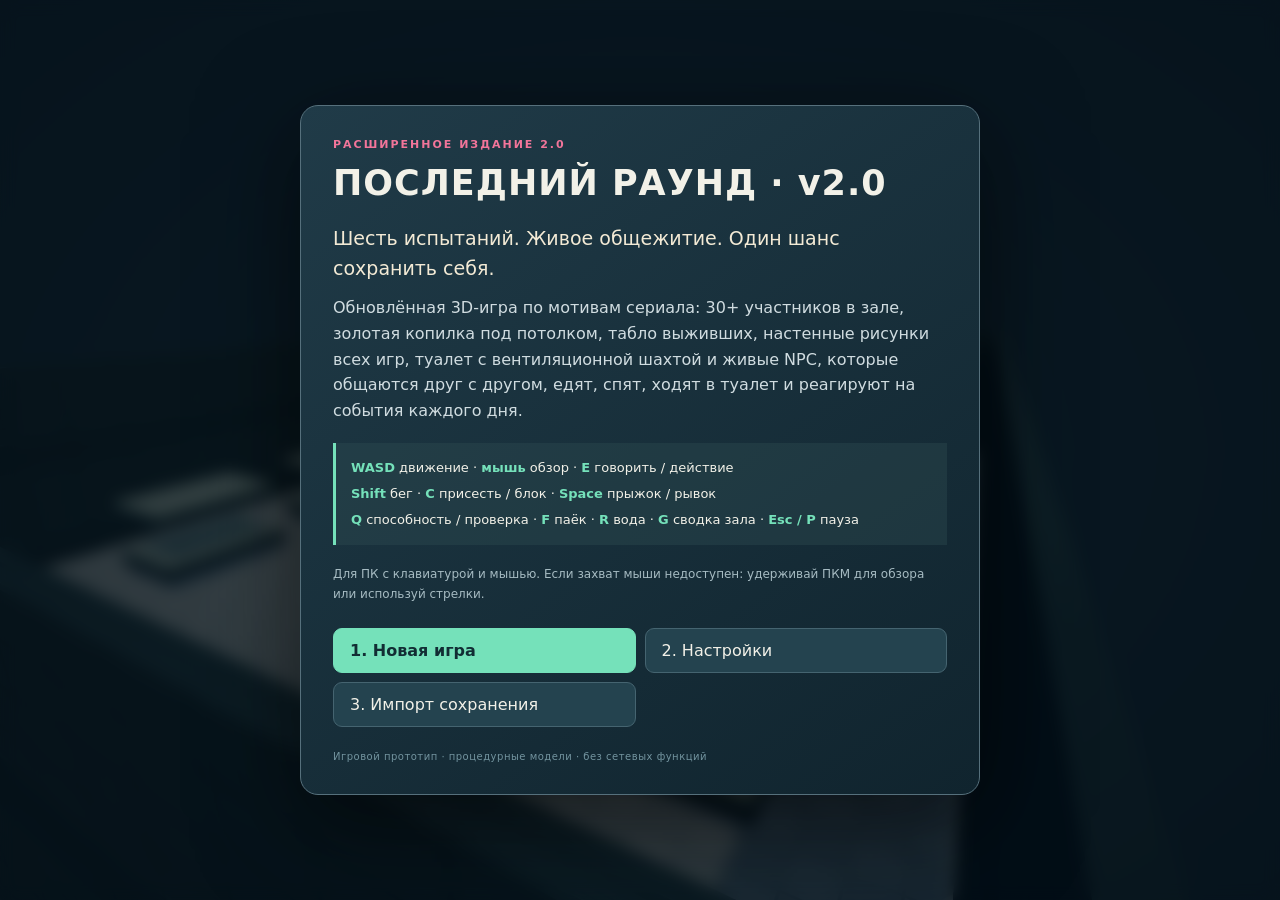
==== index.html @ 89675ab2 "Deploy Last Trial 3D v2.0" ====
<!doctype html>
<html lang="ru"><head><meta charset="utf-8"><meta name="viewport" content="width=device-width,initial-scale=1"><title>Последний раунд — одиночная 3D-игра</title><link rel="stylesheet" href="style.css"></head><body>
<div id="viewport"></div><div class="vignette"></div><div id="bootError"></div>
<div id="hud" class="hidden"><header><div class="brand">ПОСЛЕДНИЙ <em>РАУНД</em></div><div class="stage"><b id="day">ДЕНЬ 1 / 6</b><span id="round">ОБЩЕЖИТИЕ</span></div><button id="pauseButton">Ⅱ <span>Пауза</span></button></header>
<aside id="objective"><div class="eyebrow">ТВОЯ ЦЕЛЬ</div><h2 id="objectiveTitle"></h2><p id="objectiveText"></p><div id="special"></div></aside>
<div id="statusChip"></div><div id="crosshair">+</div><div id="prompt"></div>
<div id="vitals"><div><label>Здоровье <b id="hpNum">100</b></label><div class="bar"><i id="hpBar"></i></div></div><div><label>Силы <b id="energyNum">100</b></label><div class="bar energy"><i id="energyBar"></i></div></div><div><label>Сытость <b id="hungerNum">85</b></label><div class="bar hunger"><i id="hungerBar"></i></div></div></div><div id="inventory"></div><div id="controlHint">WASD — движение · E — действие · G — сводка NPC · F — паёк · R — вода · Shift — бег · C — присесть · P — пауза</div></div>
<div id="toast"></div>
<div id="modal" class="open"><section class="dialog"><div id="modalTag" class="eyebrow"></div><h1 id="modalTitle"></h1><div id="modalBody"></div><div id="modalButtons"></div><footer>Игровой прототип · процедурные модели · без сетевых функций</footer></section></div>
<div id="carvePanel"><section><div class="eyebrow">ИСПЫТАНИЕ 02 / РАБОЧИЙ СТОЛ</div><h2 id="carveName">Круг</h2><canvas id="carveCanvas" width="540" height="540"></canvas></section><aside><h2>Не торопись.</h2><p>Начни с зелёной точки. Удерживай левую кнопку и следуй за голубой точкой по контуру.</p><p>Отпусти кнопку, чтобы снять нагрузку с иглы. Резкие движения и уход с линии вызывают трещины.</p><div id="carveStats"></div><button id="soften" class="primary">Смягчить сахар · 1 вода</button><button id="carvePause">Пауза / P</button><p class="small">Союз с Асей увеличивает точность.<br>Сахарная фигура — отдельная мини-игра с управлением мышью.</p></aside></div>
<script src="vendor/three.min.js"></script><script>if(!window.THREE){document.getElementById('bootError').style.display='block';document.getElementById('bootError').textContent='Не найден локальный движок. Распакуй весь архив и открой index.html из папки игры.';}</script><script src="game.js"></script></body></html>
---- style.css ----
:root{--ink:#f2f1e8;--muted:#a6bbc2;--pink:#f2759a;--mint:#75e1ba;--panel:rgba(12,27,36,.90)}*{box-sizing:border-box}body{margin:0;background:#122630;color:var(--ink);font-family:system-ui,-apple-system,'Segoe UI',sans-serif;overflow:hidden}button{font:inherit;cursor:pointer;color:var(--ink);background:#24434f;border:1px solid #456470;border-radius:9px;padding:12px 16px;text-align:left;transition:.15s}button:hover{background:#355765;border-color:#8ad9c5;transform:translateY(-1px)}button:focus-visible{outline:3px solid #fff}button.primary{color:#122d34;background:var(--mint);border-color:var(--mint);font-weight:700}button.primary:hover{background:#a0f0d1}#viewport{position:fixed;inset:0}#gameCanvas{display:block;width:100%;height:100%}.vignette{position:fixed;inset:0;background:radial-gradient(ellipse at center,transparent 38%,rgba(4,13,22,.42));pointer-events:none}#hud{position:fixed;inset:0;pointer-events:none}.hidden{display:none!important}header{position:absolute;left:24px;right:24px;top:20px;display:flex;align-items:center;gap:25px;padding:14px 18px;background:rgba(13,29,38,.8);border:1px solid #45606a70;border-radius:12px;backdrop-filter:blur(8px)}.brand{font-weight:900;letter-spacing:2px;font-size:17px}.brand em{font-style:normal;color:var(--pink)}.stage{display:flex;gap:16px;align-items:center;margin-left:auto;font-size:12px;letter-spacing:1px}.stage b{color:var(--mint)}header button{pointer-events:auto;padding:7px 14px;font-size:14px}#objective{position:absolute;left:24px;top:110px;width:310px;padding:20px;background:var(--panel);border:1px solid #45606a70;border-radius:12px}.eyebrow{color:var(--pink);font-size:11px;font-weight:800;letter-spacing:2px}h2{font-size:19px;margin:10px 0 12px}p{line-height:1.6;margin:12px 0;color:#d0dce0}#objective p{font-size:13px;margin-bottom:15px}#special{font-size:13px;line-height:1.8;color:#f6daa3;border-top:1px solid #39535c;padding-top:12px;min-height:30px}#vitals{position:absolute;left:24px;bottom:78px;display:flex;gap:16px;padding:13px 16px;background:var(--panel);border-radius:10px;border:1px solid #45606a70;width:440px}#vitals>div{flex:1}#vitals label{display:flex;justify-content:space-between;font-size:11px;color:var(--muted);margin-bottom:6px}#vitals b{color:var(--ink)}.bar{height:5px;background:#344a53;border-radius:3px;overflow:hidden}.bar i{display:block;height:100%;background:var(--pink);transition:width .15s}.energy i{background:var(--mint)}.hunger i{background:#e9c072}#inventory{position:absolute;right:24px;bottom:82px;display:flex;gap:10px;flex-wrap:wrap;justify-content:flex-end;max-width:600px}#inventory span{font-size:12px;padding:9px 13px;border:1px solid #47606988;background:var(--panel);border-radius:8px;color:var(--muted)}#inventory b{color:var(--ink);margin-left:7px}#controlHint{position:absolute;bottom:23px;width:100%;text-align:center;color:#c0d1d7;font-size:11px;letter-spacing:.3px}#crosshair{position:absolute;left:50%;top:50%;transform:translate(-50%,-50%);color:#ffffffb0;font-size:23px;font-weight:200;text-shadow:0 1px 3px #000}#prompt{position:absolute;top:64%;left:50%;transform:translateX(-50%);font-size:15px;font-weight:600;background:var(--panel);padding:10px 20px;border-radius:8px;white-space:nowrap}#prompt:empty{display:none}#statusChip{position:absolute;top:108px;left:50%;transform:translateX(-50%);padding:12px 20px;border-radius:30px;font-weight:800;font-size:15px;letter-spacing:1px;box-shadow:0 5px 30px #0006}#statusChip:empty{display:none}#toast{position:fixed;bottom:150px;left:50%;transform:translate(-50%,15px);max-width:600px;text-align:center;background:#142c37ee;border:1px solid #79b7a899;color:#f3ead1;padding:13px 21px;border-radius:10px;opacity:0;transition:.25s;pointer-events:none;z-index:30;font-size:14px}#toast.visible{opacity:1;transform:translate(-50%,0)}#modal{display:none;position:fixed;inset:0;align-items:center;justify-content:center;background:rgba(4,15,24,.68);backdrop-filter:blur(8px);z-index:20;padding:22px}#modal.open{display:flex}.dialog{width:680px;max-height:94vh;overflow-y:auto;background:linear-gradient(145deg,#203b48,#10242e);border:1px solid #56707c;border-radius:18px;padding:32px;box-shadow:0 25px 100px #0009}.dialog h1{font-size:35px;font-weight:900;letter-spacing:1px;line-height:1.1;margin:13px 0 20px}.lead{font-size:19px;color:#f3ead5!important}.small{font-size:12px;color:var(--muted);line-height:1.6}.menuInfo{border-left:3px solid var(--mint);padding:12px 15px;background:#2d4b5266;line-height:2;font-size:13px;margin:20px 0}.menuInfo b{color:var(--mint)}#modalButtons{display:grid;grid-template-columns:1fr 1fr;gap:9px;margin-top:24px}#modalButtons button:first-child:nth-last-child(1){grid-column:1/-1}.dialog footer{color:#73949f;font-size:10px;letter-spacing:.5px;margin-top:24px}.dialog ul{padding-left:20px}.dialog li{font-size:14px;color:#d1dfe1;line-height:1.65;margin:8px 0}.results{display:grid;grid-template-columns:1fr 1fr;gap:8px}.results p{background:#2a4650;border-radius:7px;padding:10px;margin:0;font-size:12px}.results b{color:var(--mint)}#carvePanel{display:none;position:fixed;inset:0;z-index:10;align-items:center;justify-content:center;gap:24px;padding:25px;background:#132630f5}#carvePanel.open{display:flex}#carvePanel section{width:min(61vh,540px)}#carvePanel h2{margin-top:9px}#carveCanvas{width:100%;aspect-ratio:1;border:1px solid #9d875e;border-radius:16px;cursor:crosshair;touch-action:none}#carvePanel aside{width:270px}#carvePanel p{font-size:13px}#carvePanel button{display:block;width:100%;margin:12px 0}#carveStats{padding:15px 0;color:#f5dca6;line-height:1.8;font-size:14px}.meter{height:28px;background:#3b3e3d;position:relative;border-radius:5px;overflow:hidden;margin-bottom:12px}.meter .good{position:absolute;top:0;bottom:0;background:#448968}.meter i,.pullmeter i{position:absolute;top:0;bottom:0;width:3px;background:#fff}.pullmeter{height:15px;background:linear-gradient(90deg,#a1445f,#c39863,#459773);position:relative;border-radius:5px;margin-bottom:10px}#bootError{display:none;position:fixed;inset:30%;z-index:99;background:#562e3f;padding:25px;border-radius:12px}
@media(max-width:900px){#objective{width:250px;padding:14px;top:93px}header{left:12px;right:12px;top:12px;padding:10px}.brand{font-size:12px;letter-spacing:1px}.stage{gap:8px;font-size:10px}header button span{display:none}#vitals{left:12px;bottom:75px;width:330px}#inventory{right:12px;max-width:370px;bottom:130px}#controlHint{padding:0 15px;bottom:15px}.dialog{padding:24px}.dialog h1{font-size:29px}#toast{bottom:205px;width:75%}#carvePanel{gap:15px;padding:15px}#carvePanel section{width:min(60vh,55vw)}#carvePanel aside{width:240px}}
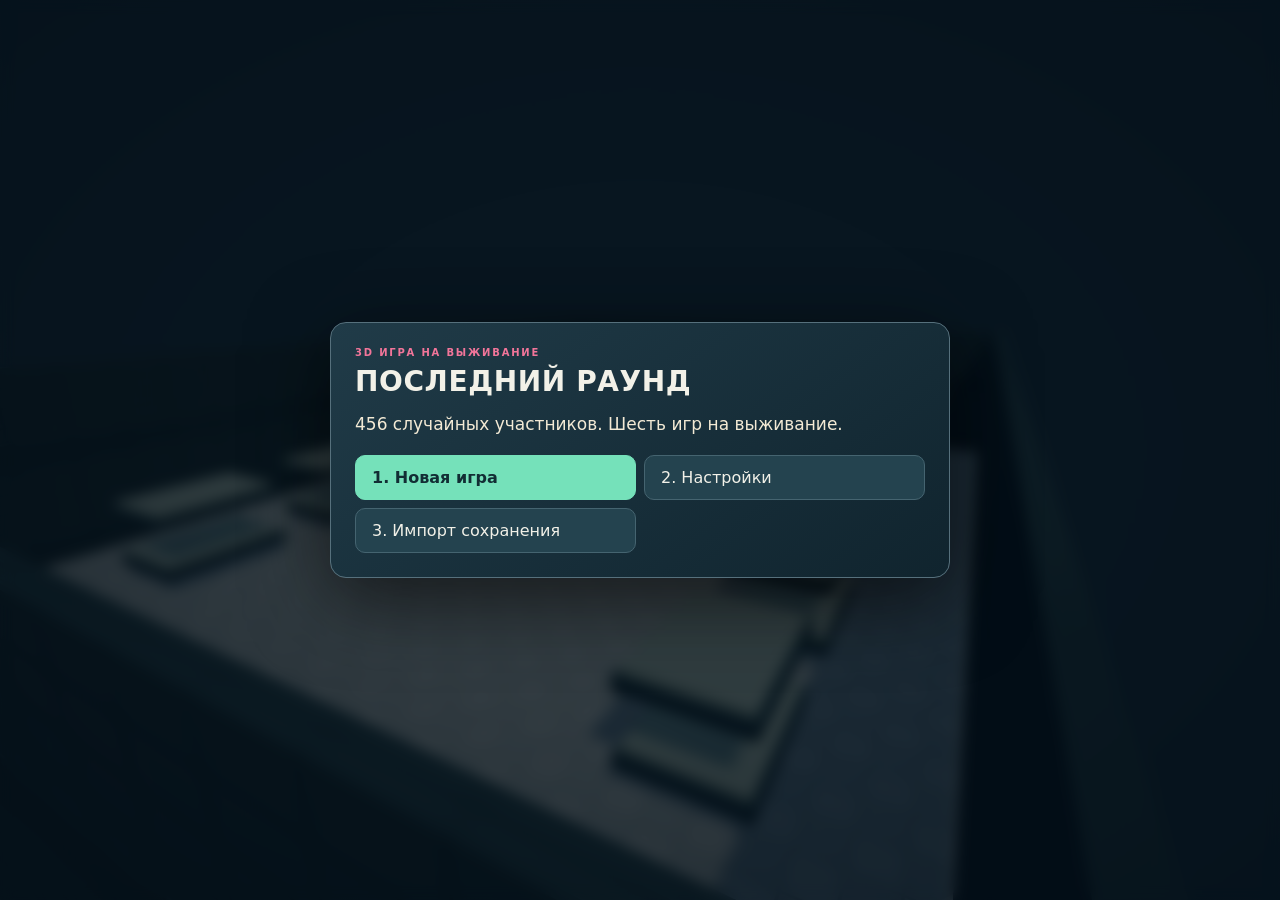
==== commit e26b42bb: "v2.1: Random NPCs with random perks, clean menus, and mobile touch controls" ====
--- a/index.html
+++ b/index.html
@@ -1,11 +1,23 @@
 <!doctype html>
-<html lang="ru"><head><meta charset="utf-8"><meta name="viewport" content="width=device-width,initial-scale=1"><title>Последний раунд — одиночная 3D-игра</title><link rel="stylesheet" href="style.css"></head><body>
+<html lang="ru"><head><meta charset="utf-8"><meta name="viewport" content="width=device-width,initial-scale=1,maximum-scale=1,user-scalable=no,viewport-fit=cover"><title>Последний раунд — 3D-игра</title><link rel="stylesheet" href="style.css"></head><body>
 <div id="viewport"></div><div class="vignette"></div><div id="bootError"></div>
-<div id="hud" class="hidden"><header><div class="brand">ПОСЛЕДНИЙ <em>РАУНД</em></div><div class="stage"><b id="day">ДЕНЬ 1 / 6</b><span id="round">ОБЩЕЖИТИЕ</span></div><button id="pauseButton">Ⅱ <span>Пауза</span></button></header>
-<aside id="objective"><div class="eyebrow">ТВОЯ ЦЕЛЬ</div><h2 id="objectiveTitle"></h2><p id="objectiveText"></p><div id="special"></div></aside>
+<div id="hud" class="hidden"><header><div class="brand">ПОСЛЕДНИЙ <em>РАУНД</em></div><div class="stage"><b id="day">ДЕНЬ 1 / 6</b><span id="round">ОБЩЕЖИТИЕ</span></div><button id="pauseButton">Ⅱ <span>Меню</span></button></header>
+<aside id="objective"><div class="eyebrow">ЦЕЛЬ</div><h2 id="objectiveTitle"></h2><p id="objectiveText"></p><div id="special"></div></aside>
 <div id="statusChip"></div><div id="crosshair">+</div><div id="prompt"></div>
-<div id="vitals"><div><label>Здоровье <b id="hpNum">100</b></label><div class="bar"><i id="hpBar"></i></div></div><div><label>Силы <b id="energyNum">100</b></label><div class="bar energy"><i id="energyBar"></i></div></div><div><label>Сытость <b id="hungerNum">85</b></label><div class="bar hunger"><i id="hungerBar"></i></div></div></div><div id="inventory"></div><div id="controlHint">WASD — движение · E — действие · G — сводка NPC · F — паёк · R — вода · Shift — бег · C — присесть · P — пауза</div></div>
+<div id="vitals"><div><label>Здоровье <b id="hpNum">100</b></label><div class="bar"><i id="hpBar"></i></div></div><div><label>Силы <b id="energyNum">100</b></label><div class="bar energy"><i id="energyBar"></i></div></div><div><label>Сытость <b id="hungerNum">85</b></label><div class="bar hunger"><i id="hungerBar"></i></div></div></div>
+<div id="inventory"></div>
+<div id="touchUI" class="hidden">
+  <div id="joyZone"><div id="joyBase"><div id="joyKnob"></div></div></div>
+  <div id="touchRight">
+    <button id="btnAct" class="tbtn act">E</button>
+    <button id="btnJump" class="tbtn">Прыжок</button>
+    <button id="btnCrouch" class="tbtn">Упор / C</button>
+    <button id="btnSkill" class="tbtn">Q</button>
+    <button id="btnExtra" class="tbtn hidden">Удар</button>
+  </div>
+</div>
+</div>
 <div id="toast"></div>
-<div id="modal" class="open"><section class="dialog"><div id="modalTag" class="eyebrow"></div><h1 id="modalTitle"></h1><div id="modalBody"></div><div id="modalButtons"></div><footer>Игровой прототип · процедурные модели · без сетевых функций</footer></section></div>
-<div id="carvePanel"><section><div class="eyebrow">ИСПЫТАНИЕ 02 / РАБОЧИЙ СТОЛ</div><h2 id="carveName">Круг</h2><canvas id="carveCanvas" width="540" height="540"></canvas></section><aside><h2>Не торопись.</h2><p>Начни с зелёной точки. Удерживай левую кнопку и следуй за голубой точкой по контуру.</p><p>Отпусти кнопку, чтобы снять нагрузку с иглы. Резкие движения и уход с линии вызывают трещины.</p><div id="carveStats"></div><button id="soften" class="primary">Смягчить сахар · 1 вода</button><button id="carvePause">Пауза / P</button><p class="small">Союз с Асей увеличивает точность.<br>Сахарная фигура — отдельная мини-игра с управлением мышью.</p></aside></div>
-<script src="vendor/three.min.js"></script><script>if(!window.THREE){document.getElementById('bootError').style.display='block';document.getElementById('bootError').textContent='Не найден локальный движок. Распакуй весь архив и открой index.html из папки игры.';}</script><script src="game.js"></script></body></html>
+<div id="modal" class="open"><section class="dialog"><div id="modalTag" class="eyebrow"></div><h1 id="modalTitle"></h1><div id="modalBody"></div><div id="modalButtons"></div></section></div>
+<div id="carvePanel"><section><div class="eyebrow">ИСПЫТАНИЕ 02</div><h2 id="carveName">Круг</h2><canvas id="carveCanvas" width="540" height="540"></canvas></section><aside><h2>Веди иглу по линии</h2><div id="carveStats"></div><button id="soften" class="primary">Смягчить сахар · 1 вода</button><button id="carvePause">Пауза</button></aside></div>
+<script src="vendor/three.min.js"></script><script>if(!window.THREE){document.getElementById('bootError').style.display='block';document.getElementById('bootError').textContent='Не найден локальный движок. Открой ИГРАТЬ.html или распакуй весь архив.';}</script><script src="game.js"></script></body></html>
--- a/style.css
+++ b/style.css
@@ -1,2 +1,114 @@
-:root{--ink:#f2f1e8;--muted:#a6bbc2;--pink:#f2759a;--mint:#75e1ba;--panel:rgba(12,27,36,.90)}*{box-sizing:border-box}body{margin:0;background:#122630;color:var(--ink);font-family:system-ui,-apple-system,'Segoe UI',sans-serif;overflow:hidden}button{font:inherit;cursor:pointer;color:var(--ink);background:#24434f;border:1px solid #456470;border-radius:9px;padding:12px 16px;text-align:left;transition:.15s}button:hover{background:#355765;border-color:#8ad9c5;transform:translateY(-1px)}button:focus-visible{outline:3px solid #fff}button.primary{color:#122d34;background:var(--mint);border-color:var(--mint);font-weight:700}button.primary:hover{background:#a0f0d1}#viewport{position:fixed;inset:0}#gameCanvas{display:block;width:100%;height:100%}.vignette{position:fixed;inset:0;background:radial-gradient(ellipse at center,transparent 38%,rgba(4,13,22,.42));pointer-events:none}#hud{position:fixed;inset:0;pointer-events:none}.hidden{display:none!important}header{position:absolute;left:24px;right:24px;top:20px;display:flex;align-items:center;gap:25px;padding:14px 18px;background:rgba(13,29,38,.8);border:1px solid #45606a70;border-radius:12px;backdrop-filter:blur(8px)}.brand{font-weight:900;letter-spacing:2px;font-size:17px}.brand em{font-style:normal;color:var(--pink)}.stage{display:flex;gap:16px;align-items:center;margin-left:auto;font-size:12px;letter-spacing:1px}.stage b{color:var(--mint)}header button{pointer-events:auto;padding:7px 14px;font-size:14px}#objective{position:absolute;left:24px;top:110px;width:310px;padding:20px;background:var(--panel);border:1px solid #45606a70;border-radius:12px}.eyebrow{color:var(--pink);font-size:11px;font-weight:800;letter-spacing:2px}h2{font-size:19px;margin:10px 0 12px}p{line-height:1.6;margin:12px 0;color:#d0dce0}#objective p{font-size:13px;margin-bottom:15px}#special{font-size:13px;line-height:1.8;color:#f6daa3;border-top:1px solid #39535c;padding-top:12px;min-height:30px}#vitals{position:absolute;left:24px;bottom:78px;display:flex;gap:16px;padding:13px 16px;background:var(--panel);border-radius:10px;border:1px solid #45606a70;width:440px}#vitals>div{flex:1}#vitals label{display:flex;justify-content:space-between;font-size:11px;color:var(--muted);margin-bottom:6px}#vitals b{color:var(--ink)}.bar{height:5px;background:#344a53;border-radius:3px;overflow:hidden}.bar i{display:block;height:100%;background:var(--pink);transition:width .15s}.energy i{background:var(--mint)}.hunger i{background:#e9c072}#inventory{position:absolute;right:24px;bottom:82px;display:flex;gap:10px;flex-wrap:wrap;justify-content:flex-end;max-width:600px}#inventory span{font-size:12px;padding:9px 13px;border:1px solid #47606988;background:var(--panel);border-radius:8px;color:var(--muted)}#inventory b{color:var(--ink);margin-left:7px}#controlHint{position:absolute;bottom:23px;width:100%;text-align:center;color:#c0d1d7;font-size:11px;letter-spacing:.3px}#crosshair{position:absolute;left:50%;top:50%;transform:translate(-50%,-50%);color:#ffffffb0;font-size:23px;font-weight:200;text-shadow:0 1px 3px #000}#prompt{position:absolute;top:64%;left:50%;transform:translateX(-50%);font-size:15px;font-weight:600;background:var(--panel);padding:10px 20px;border-radius:8px;white-space:nowrap}#prompt:empty{display:none}#statusChip{position:absolute;top:108px;left:50%;transform:translateX(-50%);padding:12px 20px;border-radius:30px;font-weight:800;font-size:15px;letter-spacing:1px;box-shadow:0 5px 30px #0006}#statusChip:empty{display:none}#toast{position:fixed;bottom:150px;left:50%;transform:translate(-50%,15px);max-width:600px;text-align:center;background:#142c37ee;border:1px solid #79b7a899;color:#f3ead1;padding:13px 21px;border-radius:10px;opacity:0;transition:.25s;pointer-events:none;z-index:30;font-size:14px}#toast.visible{opacity:1;transform:translate(-50%,0)}#modal{display:none;position:fixed;inset:0;align-items:center;justify-content:center;background:rgba(4,15,24,.68);backdrop-filter:blur(8px);z-index:20;padding:22px}#modal.open{display:flex}.dialog{width:680px;max-height:94vh;overflow-y:auto;background:linear-gradient(145deg,#203b48,#10242e);border:1px solid #56707c;border-radius:18px;padding:32px;box-shadow:0 25px 100px #0009}.dialog h1{font-size:35px;font-weight:900;letter-spacing:1px;line-height:1.1;margin:13px 0 20px}.lead{font-size:19px;color:#f3ead5!important}.small{font-size:12px;color:var(--muted);line-height:1.6}.menuInfo{border-left:3px solid var(--mint);padding:12px 15px;background:#2d4b5266;line-height:2;font-size:13px;margin:20px 0}.menuInfo b{color:var(--mint)}#modalButtons{display:grid;grid-template-columns:1fr 1fr;gap:9px;margin-top:24px}#modalButtons button:first-child:nth-last-child(1){grid-column:1/-1}.dialog footer{color:#73949f;font-size:10px;letter-spacing:.5px;margin-top:24px}.dialog ul{padding-left:20px}.dialog li{font-size:14px;color:#d1dfe1;line-height:1.65;margin:8px 0}.results{display:grid;grid-template-columns:1fr 1fr;gap:8px}.results p{background:#2a4650;border-radius:7px;padding:10px;margin:0;font-size:12px}.results b{color:var(--mint)}#carvePanel{display:none;position:fixed;inset:0;z-index:10;align-items:center;justify-content:center;gap:24px;padding:25px;background:#132630f5}#carvePanel.open{display:flex}#carvePanel section{width:min(61vh,540px)}#carvePanel h2{margin-top:9px}#carveCanvas{width:100%;aspect-ratio:1;border:1px solid #9d875e;border-radius:16px;cursor:crosshair;touch-action:none}#carvePanel aside{width:270px}#carvePanel p{font-size:13px}#carvePanel button{display:block;width:100%;margin:12px 0}#carveStats{padding:15px 0;color:#f5dca6;line-height:1.8;font-size:14px}.meter{height:28px;background:#3b3e3d;position:relative;border-radius:5px;overflow:hidden;margin-bottom:12px}.meter .good{position:absolute;top:0;bottom:0;background:#448968}.meter i,.pullmeter i{position:absolute;top:0;bottom:0;width:3px;background:#fff}.pullmeter{height:15px;background:linear-gradient(90deg,#a1445f,#c39863,#459773);position:relative;border-radius:5px;margin-bottom:10px}#bootError{display:none;position:fixed;inset:30%;z-index:99;background:#562e3f;padding:25px;border-radius:12px}
-@media(max-width:900px){#objective{width:250px;padding:14px;top:93px}header{left:12px;right:12px;top:12px;padding:10px}.brand{font-size:12px;letter-spacing:1px}.stage{gap:8px;font-size:10px}header button span{display:none}#vitals{left:12px;bottom:75px;width:330px}#inventory{right:12px;max-width:370px;bottom:130px}#controlHint{padding:0 15px;bottom:15px}.dialog{padding:24px}.dialog h1{font-size:29px}#toast{bottom:205px;width:75%}#carvePanel{gap:15px;padding:15px}#carvePanel section{width:min(60vh,55vw)}#carvePanel aside{width:240px}}
+:root{--ink:#f2f1e8;--muted:#a6bbc2;--pink:#f2759a;--mint:#75e1ba;--panel:rgba(12,27,36,.88)}
+*{box-sizing:border-box;-webkit-tap-highlight-color:transparent;user-select:none}
+html,body{margin:0;padding:0;width:100%;height:100%;background:#122630;color:var(--ink);font-family:system-ui,-apple-system,'Segoe UI',sans-serif;overflow:hidden;touch-action:none}
+button{font:inherit;cursor:pointer;color:var(--ink);background:#24434f;border:1px solid #456470;border-radius:10px;padding:12px 16px;text-align:left;transition:.14s;touch-action:manipulation}
+button:hover{background:#355765;border-color:#8ad9c5}
+button:active{transform:scale(.97)}
+button.primary{color:#122d34;background:var(--mint);border-color:var(--mint);font-weight:700}
+button.primary:hover{background:#a0f0d1}
+#viewport{position:fixed;inset:0;touch-action:none}
+#gameCanvas{display:block;width:100%;height:100%;touch-action:none}
+.vignette{position:fixed;inset:0;background:radial-gradient(ellipse at center,transparent 42%,rgba(4,13,22,.42));pointer-events:none}
+#hud{position:fixed;inset:0;pointer-events:none}
+.hidden{display:none!important}
+header{position:absolute;left:16px;right:16px;top:12px;display:flex;align-items:center;gap:14px;padding:10px 15px;background:rgba(13,29,38,.82);border:1px solid #45606a70;border-radius:12px;backdrop-filter:blur(8px);z-index:5}
+.brand{font-weight:900;letter-spacing:1.5px;font-size:16px}
+.brand em{font-style:normal;color:var(--pink)}
+.stage{display:flex;gap:12px;align-items:center;margin-left:auto;font-size:12px;letter-spacing:.8px}
+.stage b{color:var(--mint)}
+header button{pointer-events:auto;padding:7px 13px;font-size:13px;text-align:center}
+#objective{position:absolute;left:16px;top:72px;width:290px;padding:14px 16px;background:var(--panel);border:1px solid #45606a70;border-radius:12px}
+.eyebrow{color:var(--pink);font-size:10px;font-weight:800;letter-spacing:1.8px}
+h2{font-size:17px;margin:6px 0 8px}
+p{line-height:1.5;margin:10px 0;color:#d0dce0}
+#objective p{font-size:12.5px;margin-bottom:10px}
+#special{font-size:12.5px;line-height:1.65;color:#f6daa3;border-top:1px solid #39535c;padding-top:9px;min-height:24px}
+#vitals{position:absolute;left:16px;bottom:16px;display:flex;gap:12px;padding:10px 14px;background:var(--panel);border-radius:10px;border:1px solid #45606a70;width:360px}
+#vitals>div{flex:1}
+#vitals label{display:flex;justify-content:space-between;font-size:11px;color:var(--muted);margin-bottom:5px}
+#vitals b{color:var(--ink)}
+.bar{height:5px;background:#344a53;border-radius:3px;overflow:hidden}
+.bar i{display:block;height:100%;background:var(--pink);transition:width .15s}
+.energy i{background:var(--mint)}
+.hunger i{background:#e9c072}
+#inventory{position:absolute;right:16px;bottom:16px;display:flex;gap:8px;flex-wrap:wrap;justify-content:flex-end;max-width:540px;pointer-events:auto}
+#inventory span{font-size:12px;padding:8px 12px;border:1px solid #47606999;background:var(--panel);border-radius:8px;color:var(--muted);cursor:pointer}
+#inventory span:active{background:#2d515e}
+#inventory b{color:var(--ink);margin-left:5px}
+#crosshair{position:absolute;left:50%;top:50%;transform:translate(-50%,-50%);color:#ffffffb0;font-size:22px;font-weight:200;text-shadow:0 1px 3px #000}
+#prompt{position:absolute;top:62%;left:50%;transform:translateX(-50%);font-size:14px;font-weight:600;background:var(--panel);padding:9px 16px;border-radius:8px;white-space:nowrap;max-width:90vw;overflow:hidden;text-overflow:ellipsis;pointer-events:auto;cursor:pointer}
+#prompt:empty{display:none}
+#statusChip{position:absolute;top:76px;left:50%;transform:translateX(-50%);padding:10px 18px;border-radius:30px;font-weight:800;font-size:14px;letter-spacing:1px;box-shadow:0 5px 24px #0006}
+#statusChip:empty{display:none}
+#toast{position:fixed;top:68px;left:50%;transform:translate(-50%,-10px);max-width:90vw;width:max-content;text-align:center;background:#142c37f2;border:1px solid #79b7a8aa;color:#f3ead1;padding:10px 18px;border-radius:10px;opacity:0;transition:.22s;pointer-events:none;z-index:30;font-size:13.5px}
+#toast.visible{opacity:1;transform:translate(-50%,0)}
+#modal{display:none;position:fixed;inset:0;align-items:center;justify-content:center;background:rgba(4,15,24,.72);backdrop-filter:blur(7px);z-index:20;padding:14px}
+#modal.open{display:flex}
+.dialog{width:min(620px,96vw);max-height:90vh;overflow-y:auto;background:linear-gradient(145deg,#203b48,#10242e);border:1px solid #56707c;border-radius:16px;padding:24px;box-shadow:0 20px 80px #0009;touch-action:pan-y}
+.dialog h1{font-size:28px;font-weight:900;letter-spacing:.6px;line-height:1.15;margin:8px 0 14px}
+.lead{font-size:17px;color:#f3ead5!important}
+.small{font-size:12px;color:var(--muted);line-height:1.5}
+#modalButtons{display:grid;grid-template-columns:1fr 1fr;gap:8px;margin-top:18px}
+#modalButtons button:first-child:nth-last-child(1){grid-column:1/-1}
+.results{display:grid;grid-template-columns:1fr 1fr;gap:8px}
+.results p{background:#2a4650;border-radius:7px;padding:9px;margin:0;font-size:12px}
+.results b{color:var(--mint)}
+#carvePanel{display:none;position:fixed;inset:0;z-index:10;align-items:center;justify-content:center;gap:20px;padding:16px;background:#132630f8}
+#carvePanel.open{display:flex}
+#carvePanel section{width:min(58vh,500px);max-width:90vw}
+#carveCanvas{width:100%;aspect-ratio:1;border:1px solid #9d875e;border-radius:16px;cursor:crosshair;touch-action:none}
+#carvePanel aside{width:250px}
+#carvePanel button{display:block;width:100%;margin:10px 0;text-align:center}
+#carveStats{padding:10px 0;color:#f5dca6;line-height:1.65;font-size:13px}
+.meter{height:24px;background:#3b3e3d;position:relative;border-radius:5px;overflow:hidden;margin-bottom:9px}
+.meter .good{position:absolute;top:0;bottom:0;background:#448968}
+.meter i,.pullmeter i{position:absolute;top:0;bottom:0;width:3px;background:#fff}
+.pullmeter{height:13px;background:linear-gradient(90deg,#a1445f,#c39863,#459773);position:relative;border-radius:5px;margin-bottom:8px}
+#bootError{display:none;position:fixed;inset:20%;z-index:99;background:#562e3f;padding:20px;border-radius:12px}
+
+/* Сенсорное управление для телефонов и планшетов */
+#touchUI{position:fixed;inset:0;pointer-events:none;z-index:6}
+#joyZone{position:absolute;left:18px;bottom:78px;width:136px;height:136px;pointer-events:auto;touch-action:none}
+#joyBase{width:124px;height:124px;margin:6px;border-radius:50%;background:rgba(16,36,46,.52);border:2px solid rgba(117,225,186,.45);position:relative;backdrop-filter:blur(4px)}
+#joyKnob{width:52px;height:52px;border-radius:50%;background:rgba(117,225,186,.82);box-shadow:0 4px 14px rgba(0,0,0,.45);position:absolute;left:34px;top:34px;transition:transform .04s}
+#touchRight{position:absolute;right:16px;bottom:78px;width:186px;height:164px;pointer-events:none}
+.tbtn{pointer-events:auto;position:absolute;display:flex;align-items:center;justify-content:center;text-align:center;border-radius:50%;background:rgba(18,41,52,.78);border:2px solid rgba(166,187,194,.55);color:#f2f1e8;font-weight:800;font-size:13px;padding:0;box-shadow:0 4px 16px rgba(0,0,0,.4);backdrop-filter:blur(4px);touch-action:none}
+.tbtn:active,.tbtn.active{background:var(--mint);color:#102830;border-color:#fff;transform:scale(.93)}
+.tbtn.act{background:rgba(242,117,154,.84);border-color:#ffd3e0;color:#fff;width:68px;height:68px;right:4px;bottom:48px;font-size:18px}
+.tbtn.act.ready{background:var(--mint);color:#102830;border-color:#fff;box-shadow:0 0 18px rgba(117,225,186,.8)}
+#btnJump{width:62px;height:62px;right:78px;bottom:4px;font-size:11.5px}
+#btnCrouch{width:54px;height:54px;right:4px;bottom:0;font-size:11px}
+#btnSkill{width:52px;height:52px;right:82px;bottom:74px;font-size:14px}
+#btnExtra{width:54px;height:54px;right:20px;bottom:122px;font-size:11.5px;background:rgba(233,192,114,.85);color:#16262e}
+
+@media(max-width:920px){
+  header{left:10px;right:10px;top:8px;padding:8px 12px}
+  .brand{font-size:13px;letter-spacing:1px}
+  .stage{gap:8px;font-size:10.5px}
+  #objective{left:10px;top:56px;width:230px;padding:10px 12px}
+  #objective h2{font-size:14px;margin:4px 0}
+  #objective p{font-size:11px;margin:4px 0 6px}
+  #special{font-size:11px;padding-top:6px}
+  #vitals{left:10px;bottom:10px;width:265px;padding:7px 10px;gap:8px}
+  #vitals label{font-size:9.5px}
+  #inventory{right:10px;bottom:10px;gap:5px;max-width:56vw}
+  #inventory span{font-size:10.5px;padding:6px 8px}
+  #prompt{top:54%;font-size:12.5px;padding:7px 13px}
+  .dialog{padding:18px;width:95vw}
+  .dialog h1{font-size:22px}
+  #modalButtons{grid-template-columns:1fr}
+  .results{grid-template-columns:1fr}
+  #carvePanel{flex-direction:column;gap:10px;padding:10px;overflow-y:auto}
+  #carvePanel section{width:min(46vh,84vw)}
+  #carvePanel aside{width:min(340px,90vw)}
+}
+@media(max-height:540px){
+  #objective{width:205px;padding:6px 9px;top:48px;max-height:115px;overflow:hidden}
+  #objective h2{font-size:12.5px;margin:2px 0}
+  #special{font-size:10px;line-height:1.35;padding-top:4px}
+  #objective p{display:none}
+  #joyZone{bottom:54px;left:12px;transform:scale(.88);transform-origin:bottom left}
+  #touchRight{bottom:54px;right:12px;transform:scale(.88);transform-origin:bottom right}
+  #carvePanel{flex-direction:row}
+  #carvePanel section{width:min(74vh,46vw)}
+}
